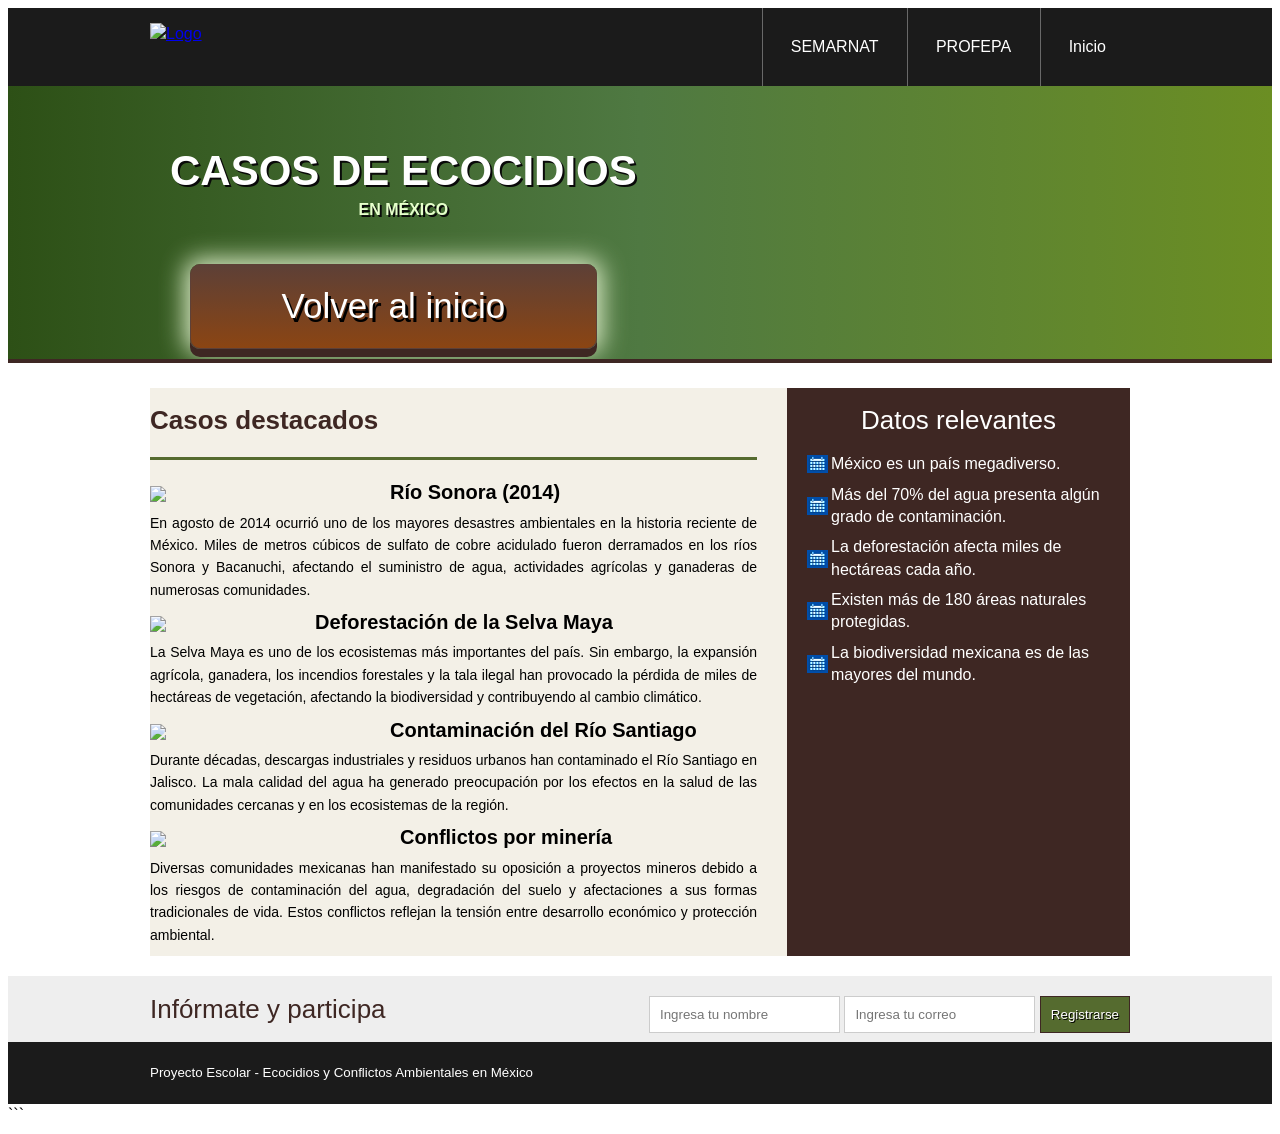
==== casos.html @ 7e7e9d6d "Add files via upload" ====
<!DOCTYPE html>
<html lang="es">
<head>
    <meta charset="UTF-8">
    <title>Casos en México</title>
    <link rel="stylesheet" href="estilo.css">
</head>
<body>

<header class="encabezado">
    <div class="contenedor">
        <a href="index.html" class="logo">
            <img src="imagen/eco.PNG" alt="Logo" width="90">
        </a>

        <nav>
            <ul>
                <li><a href="https://www.gob.mx/semarnat">SEMARNAT</a></li>
                <li><a href="https://www.gob.mx/profepa">PROFEPA</a></li>
                <li><a href="index.html">Inicio</a></li>
            </ul>
        </nav>
    </div>
</header>

<div class="presentacion">
    <div class="contenedor">
        <div class="introduccion-presentacion">
            <h1>CASOS DE ECOCIDIOS<br><span>EN MÉXICO</span></h1>
            <a href="index.html" class="aprender-mas">Volver al inicio</a>
        </div>
    </div>
</div>

<div class="bloque-contenido">
    <div class="contenedor">

        <main class="articulos">

            <h2>Casos destacados</h2>

            <article>
                <img src="imagen/rio.PNG" width="230px">
                <h1>Río Sonora (2014)</h1>
                <p>
                    En agosto de 2014 ocurrió uno de los mayores desastres
                    ambientales en la historia reciente de México. Miles de
                    metros cúbicos de sulfato de cobre acidulado fueron
                    derramados en los ríos Sonora y Bacanuchi, afectando el
                    suministro de agua, actividades agrícolas y ganaderas de
                    numerosas comunidades.
                </p>
            </article>

            <article>
                <img src="imagen/maya.PNG" width="155px">
                <h1>Deforestación de la Selva Maya</h1>
                <p>
                    La Selva Maya es uno de los ecosistemas más importantes del
                    país. Sin embargo, la expansión agrícola, ganadera, los
                    incendios forestales y la tala ilegal han provocado la
                    pérdida de miles de hectáreas de vegetación, afectando la
                    biodiversidad y contribuyendo al cambio climático.
                </p>
            </article>

            <article>
                <img src="imagen/santiago.PNG" width="230">
                <h1>Contaminación del Río Santiago</h1>
                <p>
                    Durante décadas, descargas industriales y residuos urbanos
                    han contaminado el Río Santiago en Jalisco. La mala calidad
                    del agua ha generado preocupación por los efectos en la
                    salud de las comunidades cercanas y en los ecosistemas de
                    la región.
                </p>
            </article>

            <article>
                <img src="imagen/mineria.PNG" width="240px">
                <h1>Conflictos por minería</h1>
                <p>
                    Diversas comunidades mexicanas han manifestado su oposición
                    a proyectos mineros debido a los riesgos de contaminación
                    del agua, degradación del suelo y afectaciones a sus formas
                    tradicionales de vida. Estos conflictos reflejan la tensión
                    entre desarrollo económico y protección ambiental.
                </p>
            </article>

        </main>

<aside class="complementario">
    <h2>Datos relevantes</h2>

    <ul>
        <li><a href="https://share.google/Nq9pSIpH0ShOS6J7Z" target="_blank">México es un país megadiverso.</a></li>
        <li><a href="https://www.gob.mx/conagua" target="_blank">Más del 70% del agua presenta algún grado de contaminación.</a></li>
        <li><a href="https://share.google/NceEtqo0CiHpVhtpY" target="_blank">La deforestación afecta miles de hectáreas cada año.</a></li>
        <li><a href="https://share.google/q9jWGWGOkmpgJTYuA" target="_blank">Existen más de 180 áreas naturales protegidas.</a></li>
        <li><a href="https://www.biodiversidad.gob.mx/" target="_blank">La biodiversidad mexicana es de las mayores del mundo.</a></li>
    </ul>
</aside>
    </div>
</div>

<section class="suscripcion">
    <div class="contenedor">
        <h2>Infórmate y participa</h2>

        <form action="#">
            <input type="text" placeholder="Ingresa tu nombre">
            <input type="email" placeholder="Ingresa tu correo">
            <input type="submit" value="Registrarse">
        </form>
    </div>
</section>

<footer class="piedepagina">
    <div class="contenedor">
        <small>Proyecto Escolar - Ecocidios y Conflictos Ambientales en México</small>
    </div>
</footer>

</body>
</html>
```
---- estilo.css ----
*{
box-sizing:border-box;
}
body{
font-size:16px;
font-family: arial, helvetica, sans-serif;
line-height: 1.4em; 
}

.contenedor{
    width: 980px;
    margin: 0 auto;
}

.encabezado{ 
background: #1b1b1b; 
overflow: hidden;
}
.logo{
    float: left;
    position: relative;
    top: 15px; 
}
.encabezado nav{ 
float: right; 
}
.encabezado nav ul{ 
margin: 0;
padding: 0;
list-style: none;
}
.encabezado nav ul li{ 
display: inline-block;
margin-right: -4px;
}
.encabezado nav ul li a{ 
display: block;
color: #fff;
padding: 28px;
border-left: 1px solid #696969;
text-decoration: none;
}
.encabezado nav ul li a:hover{ 
background: #3e2723;
}

/* PRESENTACION */ 
.presentacion{
  background: linear-gradient(to right, #2d5016, #4f7942, #6b8e23);
  overflow: hidden;
  border-bottom: 4px solid #3e2723; 
}  
.introduccion-presentacion{
    float: left;
}
.introduccion-presentacion h1{
    color: #fff;
    font-size: 2.625em;
    text-shadow: 2px 2px 0px #090909;
    text-align: center;
    margin-top: 70px;
    margin-bottom: 40px;
    margin-left: 20px;
    line-height: 0.7em;
} 
.introduccion-presentacion h1 span{
    color: #e6ffcc;
    font-size: 0.38em;
}

a.aprender-mas{
    font-size: 2.1875em;
    border: 1px solid #5d4037;
    padding: 30px 50px;
    display: block;
    text-align: center;
    margin: 10px 40px;
    color: #fff;
    text-decoration: none;
    text-shadow: 3px 4px 0 #000;
    border-radius: 10px;
    background: linear-gradient(to top, #8b4513, #5d4037);
    box-shadow: 0 8px 0 0 #3e2723,
                0 0 25px 5px #dcedc8;
} 
a.aprender-mas:hover{
    box-shadow: 0 0 25px 5px #000;
}
.presentacion img{
    float: right;
    position: relative;
    top: 30px;
}

/* ACCESO RAPIDO */
.acceso-rapido{
    background: #556b2f;
    overflow: hidden;
    border-bottom: 3px solid #fff;
}
.acceso-rapido h2 {
    color: #fff;
    font-size: 1.87em;
    text-shadow: 1px 1px 0 #000;
    text-align: center;
    border-bottom: 3px solid #fff;
    padding-bottom: 16px;
}
.acceso-rapido figure{
    display: inline-block;
    text-align: center;
    width: 25%;
    margin: 0 -4px 0 0;
    padding: 0px;
}
.acceso-rapido h3{
   font-size: 1.1875em;
    margin-top: 9px;
    margin-bottom: 20px; 
}
.acceso-rapido h3 a{
    color: #fff;
    text-shadow: 1px 1px 0 #000;
    font-weight: normal;
}
.acceso-rapido h3 a:hover{
    text-decoration: none;
}

/* BLOQUE CONTENIDO */
.bloque-contenido{
    overflow: hidden;
    margin-top: 25px;
}
.bloque-contenido .contenedor{
    display: table;
}
.articulos {
    background: #f3f0e7;
    width: 65%;
    display: table-cell;
    padding-right: 30px;
}
.articulos article{
    margin-bottom: 10px;
}
.articulos h2{
    color: #3e2723;
    font-size: 1.625em;
    border-bottom: 3px solid #556b2f;
    padding-bottom: 25px;
}
.articulos img{
    float: left;
    margin-right: 10px;
    position: relative;
    top: 5px;
}
.articulos article h1{
    font-size: 1.25em;
    margin: 8px 0 8px 0;
}
.articulos article h1 a{ 
    color: #3e2723;
    text-decoration: none;
}
.articulos article h1 a:hover{ 
    text-decoration: underline;
}
.articulos article p{ 
    margin: 0;
    text-align: justify;
    font-size: 0.875em;
}

.complementario{
    background: #3e2723;
    width: 35%; 
    display: table-cell; 
    padding: 0 20px 20px;
}
.complementario h2{
    font-size: 1.625em;
    color: #fff;
    font-weight: normal;
    text-align: center;
}
.complementario ul{
    margin: 0;
    padding: 0;
    list-style: none;
}
.complementario ul li{
    background: url("imagen/icon.PNG") no-repeat left center;
    padding-left: 24px;
    margin-bottom: 8px;
}
.complementario ul li a{
    color: #fff;
    text-decoration: none;
}
.complementario ul li a:hover{
    color: #dcedc8;
    text-decoration: underline;
}

/* SUSCRIPCION */
.suscripcion{
    overflow: hidden;
    background: #eeeeee;
    margin-top: 20PX;
}
.suscripcion h2{
    float: left;
    font-size: 1.625em;
    color: #3e2723;
    font-weight: normal;
}
.suscripcion form{
    float: right;
    position: relative;
    top: 20px;
}
.suscripcion form input{
    border: 1px solid #cccccc;
    padding: 10px;
}
.suscripcion form input[type="submit"]{
    border: 1px solid #3e2723;
    padding: 10px;
    background: #556b2f;
    color: #fff;
    text-shadow: 1px 1px 0 #000;
}
.suscripcion form input[type="submit"]:hover{
    background: #3e2723;
}

/* PIE DE PAGINA */
.piedepagina{
    background: #1b1b1b;
    padding: 20px 0;
}
.piedepagina .contenedor{
    display: table;
}
.piedepagina small{
    display: table-cell;
    color: #fff;
}
.piedepagina nav{
    display: table-cell;
    text-align: right;
}
.piedepagina nav ul{
    margin: 0;
    padding: 0;
    list-style: none;
}
.piedepagina nav ul li{
    display: inline-block;
    padding-left: 10px;
}
.piedepagina nav ul li a{
    color: #fff;
    text-decoration: none;
}
.piedepagina nav ul li a:hover{
    color: #dcedc8;
    text-decoration: underline;
}

/* REDES SOCIALES */
.social{
    position: fixed;
    top: 30%;
    right: 0;
}
.social a{
    display: block;
    margin-bottom: 4px;
    opacity: 0.8;
}
.social a:hover{
    opacity: 1;
}
.social img{
    border-radius: 50%;
    display: block;
}
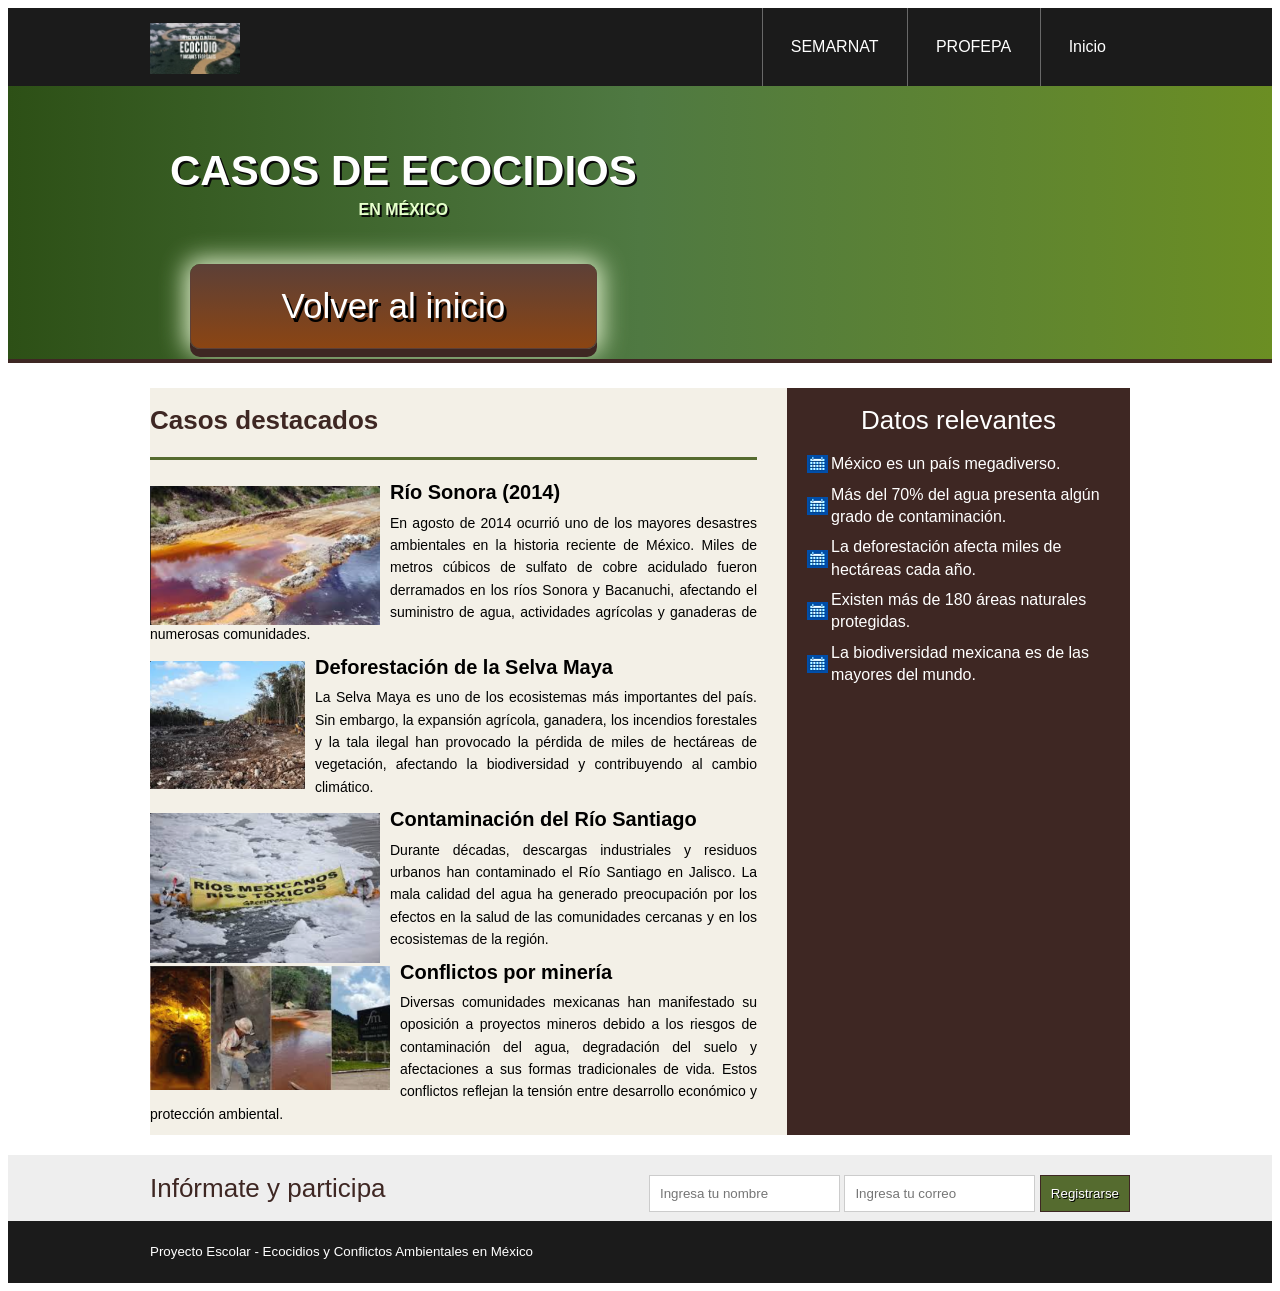
==== commit c0b3052f: "Update casos.html" ====
--- a/casos.html
+++ b/casos.html
@@ -10,7 +10,7 @@
 <header class="encabezado">
     <div class="contenedor">
         <a href="index.html" class="logo">
-            <img src="imagen/eco.PNG" alt="Logo" width="90">
+            <img src="imagen/eco.png" alt="Logo" width="90">
         </a>
 
         <nav>
@@ -40,7 +40,7 @@
             <h2>Casos destacados</h2>
 
             <article>
-                <img src="imagen/rio.PNG" width="230px">
+                <img src="imagen/rio.png" width="230px">
                 <h1>Río Sonora (2014)</h1>
                 <p>
                     En agosto de 2014 ocurrió uno de los mayores desastres
@@ -53,7 +53,7 @@
             </article>
 
             <article>
-                <img src="imagen/maya.PNG" width="155px">
+                <img src="imagen/maya.png" width="155px">
                 <h1>Deforestación de la Selva Maya</h1>
                 <p>
                     La Selva Maya es uno de los ecosistemas más importantes del
@@ -65,7 +65,7 @@
             </article>
 
             <article>
-                <img src="imagen/santiago.PNG" width="230">
+                <img src="imagen/santiago.png" width="230">
                 <h1>Contaminación del Río Santiago</h1>
                 <p>
                     Durante décadas, descargas industriales y residuos urbanos
@@ -77,7 +77,7 @@
             </article>
 
             <article>
-                <img src="imagen/mineria.PNG" width="240px">
+                <img src="imagen/mineria.png" width="240px">
                 <h1>Conflictos por minería</h1>
                 <p>
                     Diversas comunidades mexicanas han manifestado su oposición
@@ -124,4 +124,3 @@
 
 </body>
 </html>
-```
